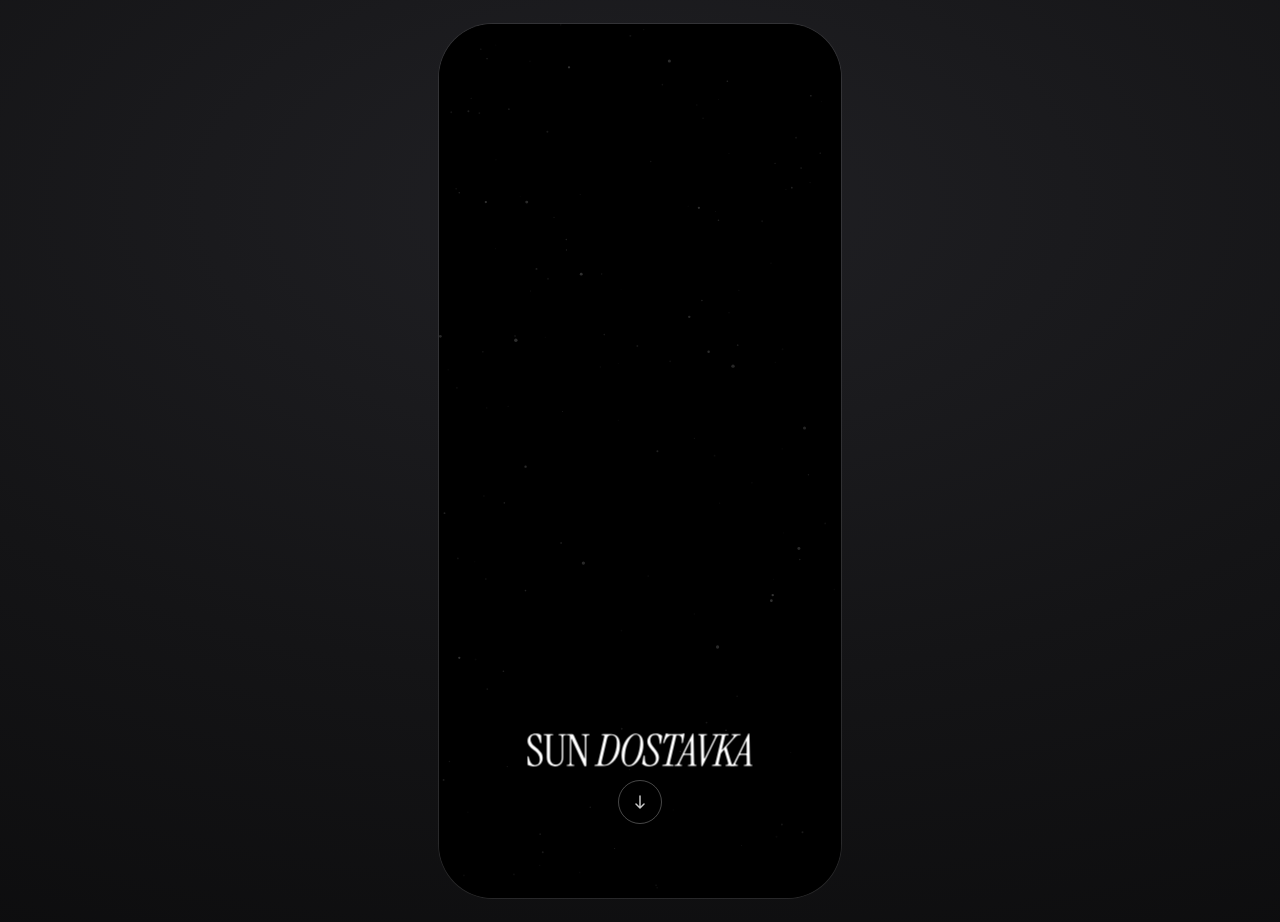
==== mysun/index.html @ 7bcfae19 "feat: mysun — интерактивный прототип «доставки солнца» (тестовое, студия Лебедева) Логотип по скролл" ====
<!doctype html>
<html lang="ru">
<head>
<meta charset="utf-8">
<meta name="viewport" content="width=device-width, initial-scale=1">
<title>mysun — State01</title>
<style>
@font-face{font-family:"Libertinus Serif";font-style:normal;font-weight:400;font-display:swap;src:url([data-uri]) format("woff2")}
@font-face{font-family:"Libertinus Serif";font-style:italic;font-weight:400;font-display:swap;src:url([data-uri]) format("woff2")}
  @font-face{
    font-family:"Inter";font-style:normal;font-display:swap;font-weight:100 900;
    src:url("./fonts/inter-cyrillic-wght-normal.woff2") format("woff2-variations");
    unicode-range:U+0301,U+0400-045F,U+0490-0491,U+04B0-04B1,U+2116;
  }
  @font-face{
    font-family:"Inter";font-style:normal;font-display:swap;font-weight:100 900;
    src:url("./fonts/inter-latin-wght-normal.woff2") format("woff2-variations");
    unicode-range:U+0000-00FF,U+0131,U+0152-0153,U+02BB-02BC,U+02C6,U+02DA,U+02DC,U+0304,U+0308,U+0329,U+2000-206F,U+20AC,U+2122,U+2191,U+2193,U+2212,U+2215,U+FEFF,U+FFFD;
  }
  :root{
    /* warm-amber light — clean amber → deep orange, bright pooled at bottom (per Figma) */
    --core:#FFF6E4; --c1:#FFE1A6; --c2:#FDB84F; --c3:#F58A1E; --c4:#D65A0C; --c5:#9c4207; --top:#5a2103;
    --halo:rgba(255,150,50,.45);
    --serif:"Libertinus Serif","Times New Roman",Georgia,"Iowan Old Style",serif;
    --sans:"Inter",-apple-system,BlinkMacSystemFont,"SF Pro Display","Segoe UI",system-ui,sans-serif;
  }
  *{box-sizing:border-box;margin:0;padding:0}
  .page{
    min-height:100vh;display:flex;align-items:center;justify-content:center;
    background:#0c0a09;padding:24px;
    -webkit-font-smoothing:antialiased;text-rendering:optimizeLegibility;
  }
  /* ---- phone frame : iPhone 17, 402 x 874 ---- */
  .frame{
    position:relative;width:402px;height:874px;flex:0 0 auto;
    border-radius:54px;overflow:hidden;
    background:linear-gradient(204.7deg,#130b07 0%,#26140d 100%);
    box-shadow:0 0 0 1px rgba(255,255,255,.1),inset 0 0 0 1px rgba(255,255,255,.03);
    color:#fff;font-family:var(--sans);isolation:isolate;
  }
  /* subtle starfield + upper warm glow */
  .frame::before{
    content:"";position:absolute;inset:0;pointer-events:none;z-index:0;
    background:
      radial-gradient(120% 70% at 72% -8%, rgba(255,150,60,.20), rgba(255,150,60,0) 60%),
      radial-gradient(1px 1px at 18% 84%, rgba(255,255,255,.5), transparent),
      radial-gradient(1px 1px at 62% 12%, rgba(255,255,255,.35), transparent),
      radial-gradient(1.2px 1.2px at 84% 46%, rgba(255,255,255,.4), transparent),
      radial-gradient(1px 1px at 30% 30%, rgba(255,255,255,.28), transparent),
      radial-gradient(1px 1px at 46% 70%, rgba(255,255,255,.3), transparent),
      radial-gradient(1px 1px at 8% 52%, rgba(255,255,255,.22), transparent),
      radial-gradient(1.3px 1.3px at 90% 78%, rgba(255,255,255,.3), transparent),
      radial-gradient(1px 1px at 74% 62%, rgba(255,255,255,.25), transparent);
  }

  /* ---- status bar ---- */
  .statusbar{position:absolute;top:0;left:0;right:0;height:54px;z-index:5;
    display:flex;align-items:center;justify-content:space-between;
    padding:18px 32px 0;font-weight:600;font-size:16px;letter-spacing:.2px}
  .statusbar .glyphs{display:flex;align-items:center;gap:7px}
  .statusbar svg{display:block}

  /* ---- layout stage ---- */
  .stage{position:absolute;left:16px;top:66px;width:370px;height:783px;z-index:3;
    display:flex;flex-direction:column;gap:32px}
  .col{display:flex;flex-direction:column;justify-content:space-between;height:687px}

  /* header */
  .header{display:flex;flex-direction:column;gap:32px}
  .topbar{display:flex;align-items:center;justify-content:space-between}
  .gbtn{display:flex;align-items:center;justify-content:center;
    background:rgba(255,255,255,.1);border:1px solid rgba(255,255,255,.1);
    backdrop-filter:blur(5px);-webkit-backdrop-filter:blur(5px);border-radius:999px;
    cursor:pointer;transition:transform .15s ease,background .25s ease}
  .gbtn.back,.gbtn.gear{width:40px;height:40px}
  .gbtn svg{display:block}
  .wordmark{font-family:var(--serif);font-style:normal;font-size:23px;
    letter-spacing:.3px;color:#fff;line-height:1;user-select:none}
  .wordmark .wm-roman{font-style:normal}
  .wordmark .wm-italic{font-style:italic}

  /* switcher (.tabs/.tabs-track/.tab/.tab-pill) стилизуется в motion.css */
  .tab{border:none;font-family:var(--sans)}

  /* main : sphere + description */
  .main{display:flex;flex-direction:column;gap:32px;align-items:center}

  .sun-stage{position:relative;width:241px;height:241px;display:grid;place-items:center}
  .sun-halo{position:absolute;width:352px;height:352px;border-radius:50%;
    background:radial-gradient(closest-side,var(--halo),rgba(255,150,50,0) 70%);
    filter:blur(6px);z-index:0;animation:breathe 7s ease-in-out infinite}

  .sun{position:relative;width:241px;height:241px;border-radius:50%;z-index:1;
    box-shadow:0 26px 60px -12px rgba(255,110,20,.35), 0 0 0 1px rgba(255,255,255,.06)}

  /* inner living light — bright pooled toward the bottom (per Figma ellipses) */
  .sun-light{position:absolute;inset:0;border-radius:50%;overflow:hidden;
    background:radial-gradient(140% 110% at 50% 116%,
      var(--core) 0%, var(--c1) 13%, var(--c2) 27%, var(--c3) 41%,
      var(--c4) 57%, var(--c5) 79%, var(--top) 100%)}
  .plasma{position:absolute;border-radius:50%;mix-blend-mode:screen;filter:blur(16px);opacity:.75}
  .plasma.a{width:150px;height:120px;left:26%;top:54%;
    background:radial-gradient(closest-side,rgba(255,214,140,.9),transparent);
    animation:drift1 9s ease-in-out infinite}
  .plasma.b{width:120px;height:110px;left:48%;top:42%;
    background:radial-gradient(closest-side,rgba(255,120,30,.7),transparent);
    animation:drift2 11s ease-in-out infinite}

  /* rim / reflections read as glass */
  .rimlight{position:absolute;inset:0;border-radius:50%;pointer-events:none;z-index:1;
    background:
      radial-gradient(70% 34% at 50% 1%, rgba(200,222,255,.22), transparent 60%),
      radial-gradient(120% 120% at 30% 22%,rgba(255,255,255,.16),transparent 30%),
      radial-gradient(90% 90% at 80% 90%,rgba(255,190,120,.20),transparent 44%)}

  /* glass shell — fresnel edge, inner shading, bottom caustic */
  .sun-glass{position:absolute;inset:0;border-radius:50%;pointer-events:none;z-index:2;
    box-shadow:
      inset 0 0 0 1.5px rgba(255,255,255,.16),
      inset 0 1.5px 1px rgba(255,255,255,.32),
      inset 7px 9px 22px rgba(255,247,235,.24),
      inset -13px -15px 36px rgba(35,10,0,.5),
      inset 0 -7px 16px rgba(255,206,140,.28)}
  /* main glare (top-left) */
  .sun-glass::before{content:"";position:absolute;left:13%;top:7%;width:47%;height:33%;
    border-radius:50%;transform:rotate(-20deg);filter:blur(2px);
    background:radial-gradient(closest-side,rgba(255,255,255,.92),rgba(255,255,255,.15) 55%,transparent 72%)}
  /* bottom caustic focus */
  .sun-glass::after{content:"";position:absolute;left:16%;right:16%;bottom:5%;height:20%;
    border-radius:50%;filter:blur(3px);
    background:radial-gradient(closest-side,rgba(255,240,205,.9),rgba(255,214,155,.25) 55%,transparent 76%)}
  .spec{position:absolute;left:24%;top:13%;width:11px;height:11px;border-radius:50%;z-index:3;
    background:radial-gradient(closest-side,#fff,rgba(255,255,255,0));filter:blur(.4px)}
  .spec.b{left:36%;top:22%;width:6px;height:6px;opacity:.8}

  /* description */
  .desc{display:flex;flex-direction:column;gap:8px;align-items:center;text-align:center;width:100%}
  .title{font-family:var(--serif);font-style:italic;font-size:48px;line-height:48px;
    letter-spacing:-1.08px;color:#fff;display:flex;align-items:flex-start;
    justify-content:center;gap:6px}
  .title .edit{width:14px;height:14px;margin-top:4px;flex:0 0 auto}
  .subtitle{font-family:var(--sans);font-size:18px;color:rgba(255,255,255,.62)}

  /* slider */
  .sliderwrap{display:flex;flex-direction:column;gap:12px;align-items:flex-end}
  .slider{display:flex;align-items:center;justify-content:space-between;width:100%}
  .track{height:8px}
  .track.warm{width:263px;border-radius:12px 2px 2px 12px;
    background:linear-gradient(90deg,#fff 0%,#fff600 50%,#ff6200 100%)}
  .track.cool{width:91px;border-radius:2px 12px 12px 2px;
    background:linear-gradient(90deg,#00bbff 0%,#003cff 50%,#fff 100%)}
  .handle{width:8px;height:25px;border-radius:999px;background:#fff;
    box-shadow:0 2px 8px rgba(0,0,0,.4)}
  .labels{display:flex;align-items:center;justify-content:space-between;width:100%;
    font-size:16px;color:rgba(255,255,255,.55);font-variant-numeric:tabular-nums}

  /* order button */
  .order{width:100%;height:64px;border-radius:60px;
    background:rgba(255,255,255,.1);border:1px solid rgba(255,255,255,.1);
    backdrop-filter:blur(5px);-webkit-backdrop-filter:blur(5px);
    color:#fff;font-family:var(--sans);font-size:16px;font-weight:500;letter-spacing:-.4px;
    cursor:pointer;transition:transform .15s ease,background .25s ease}
  .order:hover{background:rgba(255,255,255,.14)}

  .home{position:absolute;bottom:9px;left:50%;transform:translateX(-50%);
    width:139px;height:5px;border-radius:999px;background:rgba(255,255,255,.6);z-index:6}

  @keyframes breathe{0%,100%{transform:scale(1);opacity:.85}50%{transform:scale(1.05);opacity:1}}
  @keyframes drift1{0%,100%{transform:translate(0,0)}50%{transform:translate(10px,-8px)}}
  @keyframes drift2{0%,100%{transform:translate(0,0)}50%{transform:translate(-9px,7px)}}
  @media (prefers-reduced-motion:reduce){.sun-halo,.plasma{animation:none}}
</style>
<link rel="stylesheet" href="./vendor/serega-emotional.css">
<link rel="stylesheet" href="./motion.css?v=qa2-3">
</head>
<body>
<div class="page">
  <div class="frame is-loading" role="region" aria-label="Интерактивный прототип mysun">
    <div class="scroll-track">
      <div class="scene">
    <div class="rays" aria-hidden="true"></div>

    <!-- вуаль: на время градиента полностью закрывает сцену (лого, солнце, UI) -->
    <div class="loader-veil" aria-hidden="true"></div>

    <!-- лоадер: вспышки градиентов в цветовой гамме звёзд (референс loader.mp4) -->
    <div class="loader" aria-hidden="true">
      <span class="flash flash-1"></span>
      <span class="flash flash-2"></span>
      <span class="flash flash-3"></span>
      <span class="flash flash-4"></span>
      <span class="flash flash-5"></span>
      <span class="flash flash-6"></span>
    </div>

    <button class="scroll-hint" type="button" aria-label="Показать интерфейс">
      <span class="hint-inner">
        <!-- Gravity UI · arrow-down -->
        <svg class="hint-arrow" width="16" height="16" viewBox="0 0 16 16" fill="none" aria-hidden="true">
          <path fill="currentColor" fill-rule="evenodd" clip-rule="evenodd" d="M8 1.25a.75.75 0 0 1 .75.75v10.19l2.72-2.72a.75.75 0 1 1 1.06 1.06l-4 4a.75.75 0 0 1-1.06 0l-4-4a.75.75 0 1 1 1.06-1.06l2.72 2.72V2A.75.75 0 0 1 8 1.25"/>
        </svg>
      </span>
    </button>

    <!-- status bar -->
    <div class="statusbar motion-reveal">
      <span>9:41</span>
      <span class="glyphs">
        <svg width="18" height="12" viewBox="0 0 18 12" fill="none"><rect x="0" y="8" width="3" height="4" rx="1" fill="#fff"/><rect x="5" y="5.5" width="3" height="6.5" rx="1" fill="#fff"/><rect x="10" y="3" width="3" height="9" rx="1" fill="#fff"/><rect x="15" y="0" width="3" height="12" rx="1" fill="#fff"/></svg>
        <svg width="17" height="12" viewBox="0 0 17 12" fill="none"><path d="M8.5 2.2c2.7 0 5.2 1.05 7 2.75l-1.5 1.6A7.8 7.8 0 0 0 8.5 4.35 7.8 7.8 0 0 0 3 6.55L1.5 4.95A10 10 0 0 1 8.5 2.2Z" fill="#fff"/><path d="M8.5 6.1c1.55 0 3 .6 4.05 1.6l-1.55 1.62A3.6 3.6 0 0 0 8.5 8.2c-.95 0-1.83.35-2.5.9L4.45 7.7A5.85 5.85 0 0 1 8.5 6.1Z" fill="#fff"/><circle cx="8.5" cy="10.3" r="1.5" fill="#fff"/></svg>
        <svg width="27" height="13" viewBox="0 0 27 13" fill="none"><rect x="1" y="1" width="22" height="11" rx="3.2" stroke="#fff" stroke-opacity=".5" fill="none"/><rect x="2.6" y="2.6" width="17" height="7.8" rx="1.8" fill="#fff"/><path d="M25 4.5v4c.9-.35 1.4-1.1 1.4-2s-.5-1.65-1.4-2Z" fill="#fff" fill-opacity=".6"/></svg>
      </span>
    </div>

    <!-- content -->
    <div class="stage">
      <div class="col">

        <!-- header -->
        <div class="header">
          <div class="topbar">
            <!-- Плейсхолдер сохраняет центрирование вордмарка. Без иконки, фона и клика. -->
            <span class="back-spacer" aria-hidden="true"></span>
            <div class="wordmark" aria-label="SUN DOSTAVKA">
              <span class="wordmark-text"><img class="wordmark-vector" src="./assets/logo-wordmark.svg" alt="SUN DOSTAVKA"></span>
            </div>
            <!-- Кнопка визуально невидима (opacity 0), но остаётся кликабельной зоной -->
            <button class="gbtn gear gbtn-invisible" aria-label="Настройки">
              <!-- Gravity UI · gear -->
              <svg class="gicon" width="20" height="20" viewBox="0 0 16 16" fill="none" aria-hidden="true">
                <path fill="currentColor" fill-rule="evenodd" clip-rule="evenodd" d="M7.199 2H8.8a.2.2 0 0 1 .2.2c0 1.808 1.958 2.939 3.524 2.034a.2.2 0 0 1 .271.073l.802 1.388a.2.2 0 0 1-.073.272c-1.566.904-1.566 3.164 0 4.069a.2.2 0 0 1 .073.271l-.802 1.388a.2.2 0 0 1-.271.073C10.958 10.863 9 11.993 9 13.8a.2.2 0 0 1-.199.2H7.2a.2.2 0 0 1-.2-.2c0-1.808-1.958-2.938-3.524-2.034a.2.2 0 0 1-.272-.073l-.8-1.388a.2.2 0 0 1 .072-.271c1.566-.905 1.566-3.165 0-4.07a.2.2 0 0 1-.073-.27l.801-1.389a.2.2 0 0 1 .272-.072C5.042 5.138 7 4.007 7 2.199c0-.11.089-.199.199-.199M5.5 2.2c0-.94.76-1.7 1.699-1.7H8.8c.94 0 1.7.76 1.7 1.7a.85.85 0 0 0 1.274.735 1.7 1.7 0 0 1 2.32.622l.802 1.388c.469.813.19 1.851-.622 2.32a.85.85 0 0 0 0 1.472 1.7 1.7 0 0 1 .622 2.32l-.802 1.388a1.7 1.7 0 0 1-2.32.622.85.85 0 0 0-1.274.735c0 .939-.76 1.7-1.699 1.7H7.2a1.7 1.7 0 0 1-1.699-1.7.85.85 0 0 0-1.274-.735 1.7 1.7 0 0 1-2.32-.622l-.802-1.388a1.7 1.7 0 0 1 .622-2.32.85.85 0 0 0 0-1.471 1.7 1.7 0 0 1-.622-2.32l.801-1.389a1.7 1.7 0 0 1 2.32-.622A.85.85 0 0 0 5.5 2.2m4 5.8a1.5 1.5 0 1 1-3 0 1.5 1.5 0 0 1 3 0M11 8a3 3 0 1 1-6 0 3 3 0 0 1 6 0"/>
              </svg>
            </button>
          </div>

          <div class="tabs motion-reveal" aria-label="Пресеты">
            <div class="tabs-track" role="tablist">
              <span class="tab-pill" aria-hidden="true"></span>
              <button class="tab active" type="button" role="tab" aria-selected="true" data-preset="sun"><span class="tab-label">Солнце</span></button>
              <button class="tab" type="button" role="tab" aria-selected="false" tabindex="-1" data-preset="arcturus"><span class="tab-label">Арктур</span></button>
              <button class="tab" type="button" role="tab" aria-selected="false" tabindex="-1" data-preset="capella"><span class="tab-label">Капелла</span></button>
              <button class="tab" type="button" role="tab" aria-selected="false" tabindex="-1" data-preset="betelgeuse"><span class="tab-label">Бетельгейзе</span></button>
              <button class="tab" type="button" role="tab" aria-selected="false" tabindex="-1" data-preset="rigel"><span class="tab-label">Ригель</span></button>
            </div>
          </div>
        </div>

        <!-- main -->
        <div class="main">
          <div class="sun-stage">
            <div class="sun-halo"></div>
            <div class="sun" data-preset="sun" data-temperature="5800">
              <div class="refraction" aria-hidden="true"></div>
              <canvas class="metal-orb" width="512" height="512" tabindex="0" aria-label="Живое настраиваемое солнце. Перетаскивайте, чтобы повернуть"></canvas>
            </div>
          </div>

          <div class="desc motion-reveal">
            <button class="title" type="button" aria-label="Изменить имя солнца">
              <span class="title-name"><span data-title-word>My</span> <span data-title-word>unique</span> <span data-title-word>sun</span></span>
              <!-- Карандаш сплошной заливкой (в стиле -fill иконок Gravity UI), в белом круге -->
              <svg class="edit" viewBox="0 0 16 16" fill="none" aria-hidden="true"><circle cx="8" cy="8" r="8" fill="#fff"/><g transform="translate(3.6 3.6) scale(0.54)"><path fill="#111" d="M13.06 1.94a2.75 2.75 0 0 1 0 3.89L12.24 6.65 9.35 3.76l.82-.82a2.75 2.75 0 0 1 3.89 0Z"/><path fill="#111" d="m8.29 4.82 2.89 2.89-6.32 6.32a1.6 1.6 0 0 1-.76.42l-2.62.64a.6.6 0 0 1-.73-.73l.64-2.62a1.6 1.6 0 0 1 .42-.76z"/></g></svg>
            </button>
            <label class="sr-only" for="sun-name-editor">Имя солнца</label>
            <input class="title-editor" id="sun-name-editor" type="text" maxlength="24" autocomplete="off" aria-hidden="true">
            <div class="subtitle"><span class="subtitle-line is-hidden">Ровное и ясное</span></div>
          </div>
        </div>

        <!-- slider -->
        <div class="sliderwrap motion-reveal">
          <div class="slider">
            <output class="size-readout" for=""><span class="size-readout-in">30 см</span></output>
            <div class="handle"></div>
            <input class="temp-input" type="range" min="0" max="100" step="1" value="50" aria-label="Нагрев звезды">
          </div>
          <div class="labels">
            <span data-ui-label>Тлеет</span>
            <span data-ui-label>Пылает</span>
          </div>
        </div>

      </div>

      <button class="order motion-reveal" type="button">Заказать своё солнце</button>
    </div>

    <div class="home motion-reveal"></div>
    <div class="order-transition" aria-hidden="true"></div>
    <section class="settings-panel" role="dialog" aria-modal="false" aria-labelledby="orb-settings-title" aria-hidden="true">
      <div class="settings-header">
        <button class="settings-action settings-reset" type="button">Сбросить</button>
        <h2 id="orb-settings-title">Настройки орба</h2>
        <button class="settings-action settings-done" type="button">Готово</button>
      </div>
      <div class="settings-scroll">
        <label class="settings-picker-wrap">
          <span>Параметр</span>
          <select class="settings-picker" aria-label="Выберите параметр сферы"></select>
        </label>

        <section class="settings-group" aria-labelledby="shape-settings-title">
          <h3 id="shape-settings-title">Форма</h3>

          <label class="settings-control">
            <span class="settings-control-head"><strong>Радиус</strong><output data-output-for="radius">0.66</output></span>
            <input type="range" min="0.3" max="0.78" step="0.01" value="0.66" data-orb-param="radius" aria-label="Радиус">
            <span class="settings-help">Размер звезды в кадре.</span>
          </label>

          <label class="settings-control">
            <span class="settings-control-head"><strong>Деформация</strong><output data-output-for="wobble">0.06</output></span>
            <input type="range" min="0" max="0.3" step="0.005" value="0.06" data-orb-param="wobble" aria-label="Деформация">
            <span class="settings-help">Насколько силуэт отходит от идеального круга.</span>
          </label>

          <label class="settings-control">
            <span class="settings-control-head"><strong>Мягкий край</strong><output data-output-for="edgeSoft">0.03</output></span>
            <input type="range" min="0.005" max="0.2" step="0.005" value="0.03" data-orb-param="edgeSoft" aria-label="Мягкий край">
            <span class="settings-help">Размытость границы стекла.</span>
          </label>
        </section>

        <section class="settings-group" aria-labelledby="flow-settings-title">
          <h3 id="flow-settings-title">Поток света</h3>

          <label class="settings-control">
            <span class="settings-control-head"><strong>Масштаб потока</strong><output data-output-for="flowScale">1.50</output></span>
            <input type="range" min="0.4" max="4" step="0.01" value="1.5" data-orb-param="flowScale" aria-label="Масштаб потока">
            <span class="settings-help">Крупность световых пятен внутри. Меньше — шире мазки.</span>
          </label>

          <label class="settings-control">
            <span class="settings-control-head"><strong>Скорость потока</strong><output data-output-for="flowSpeed">1.00</output></span>
            <input type="range" min="0" max="3" step="0.01" value="1" data-orb-param="flowSpeed" aria-label="Скорость потока">
            <span class="settings-help">Как быстро перетекает свет внутри звезды.</span>
          </label>

          <label class="settings-control">
            <span class="settings-control-head"><strong>Завихрение</strong><output data-output-for="warp">0.55</output></span>
            <input type="range" min="0" max="1.6" step="0.01" value="0.55" data-orb-param="warp" aria-label="Завихрение">
            <span class="settings-help">Изогнутость потоков — главный регулятор «жидкости».</span>
          </label>

          <label class="settings-control">
            <span class="settings-control-head"><strong>Контраст</strong><output data-output-for="contrast">1.50</output></span>
            <input type="range" min="0.3" max="3.5" step="0.01" value="1.5" data-orb-param="contrast" aria-label="Контраст">
            <span class="settings-help">Разница между тенью и раскалённым центром.</span>
          </label>

          <label class="settings-control">
            <span class="settings-control-head"><strong>Подсветка</strong><output data-output-for="lift">0.10</output></span>
            <input type="range" min="-0.4" max="0.7" step="0.01" value="0.1" data-orb-param="lift" aria-label="Подсветка">
            <span class="settings-help">Сдвиг всей гаммы к светлым тонам.</span>
          </label>
        </section>

        <section class="settings-group" aria-labelledby="glass-settings-title">
          <h3 id="glass-settings-title">Стекло</h3>

          <label class="settings-control">
            <span class="settings-control-head"><strong>Ширина ободка</strong><output data-output-for="rimWidth">9.00</output></span>
            <input type="range" min="2" max="26" step="0.1" value="9" data-orb-param="rimWidth" aria-label="Ширина ободка">
            <span class="settings-help">Больше — тоньше светящийся кант по краю.</span>
          </label>

          <label class="settings-control">
            <span class="settings-control-head"><strong>Яркость ободка</strong><output data-output-for="rimGain">0.55</output></span>
            <input type="range" min="0" max="2.5" step="0.01" value="0.55" data-orb-param="rimGain" aria-label="Яркость ободка">
            <span class="settings-help">Сила свечения стеклянного канта.</span>
          </label>

          <label class="settings-control">
            <span class="settings-control-head"><strong>Блик</strong><output data-output-for="specGain">0.50</output></span>
            <input type="range" min="0" max="2" step="0.01" value="0.5" data-orb-param="specGain" aria-label="Блик">
            <span class="settings-help">Яркость зеркального блика на поверхности.</span>
          </label>

          <label class="settings-control">
            <span class="settings-control-head"><strong>Резкость блика</strong><output data-output-for="specTight">26.00</output></span>
            <input type="range" min="4" max="80" step="0.5" value="26" data-orb-param="specTight" aria-label="Резкость блика">
            <span class="settings-help">Больше — меньше и острее блик.</span>
          </label>
        </section>

        <section class="settings-group" aria-labelledby="glow-settings-title">
          <h3 id="glow-settings-title">Свечение</h3>

          <label class="settings-control">
            <span class="settings-control-head"><strong>Ореол</strong><output data-output-for="glowGain">0.70</output></span>
            <input type="range" min="0" max="2.5" step="0.01" value="0.7" data-orb-param="glowGain" aria-label="Ореол">
            <span class="settings-help">Яркость свечения вокруг звезды.</span>
          </label>

          <label class="settings-control">
            <span class="settings-control-head"><strong>Спад ореола</strong><output data-output-for="glowFalloff">6.50</output></span>
            <input type="range" min="2" max="18" step="0.1" value="6.5" data-orb-param="glowFalloff" aria-label="Спад ореола">
            <span class="settings-help">Как далеко расходится свет от оболочки.</span>
          </label>

          <label class="settings-control">
            <span class="settings-control-head"><strong>Сила bloom</strong><output data-output-for="bloomStrength">0.70</output></span>
            <input type="range" min="0" max="1.6" step="0.01" value="0.7" data-orb-param="bloomStrength" aria-label="Сила bloom">
            <span class="settings-help">Мягкое расплывание света в постобработке.</span>
          </label>

          <label class="settings-control">
            <span class="settings-control-head"><strong>Радиус bloom</strong><output data-output-for="bloomRadius">1.60</output></span>
            <input type="range" min="0.25" max="3.5" step="0.05" value="1.6" data-orb-param="bloomRadius" aria-label="Радиус bloom">
            <span class="settings-help">Ширина свечения без размытия самой сферы.</span>
          </label>

          <label class="settings-control">
            <span class="settings-control-head"><strong>Порог bloom</strong><output data-output-for="bloomThreshold">0.42</output></span>
            <input type="range" min="0.05" max="0.9" step="0.01" value="0.42" data-orb-param="bloomThreshold" aria-label="Порог bloom">
            <span class="settings-help">Какие по яркости области начинают светиться наружу.</span>
          </label>
        </section>

        <section class="settings-group" aria-labelledby="global-settings-title">
          <h3 id="global-settings-title">Общее</h3>

          <label class="settings-control">
            <span class="settings-control-head"><strong>Скорость анимации</strong><output data-output-for="motion">1.00</output></span>
            <input type="range" min="0" max="3" step="0.01" value="1" data-orb-param="motion" aria-label="Скорость анимации">
            <span class="settings-help">Общий темп всего движения звезды.</span>
          </label>

          <label class="settings-control">
            <span class="settings-control-head"><strong>Экспозиция</strong><output data-output-for="exposure">1.50</output></span>
            <input type="range" min="0.4" max="3.2" step="0.01" value="1.5" data-orb-param="exposure" aria-label="Экспозиция">
            <span class="settings-help">Общая яркость до bloom.</span>
          </label>

          <label class="settings-control">
            <span class="settings-control-head"><strong>Насыщенность</strong><output data-output-for="saturation">1.20</output></span>
            <input type="range" min="0.4" max="2.2" step="0.01" value="1.2" data-orb-param="saturation" aria-label="Насыщенность">
            <span class="settings-help">Интенсивность цвета без изменения температуры.</span>
          </label>

          <label class="settings-control">
            <span class="settings-control-head"><strong>Чёткость</strong><output data-output-for="sharpness">8.5</output></span>
            <input type="range" min="0.35" max="1" step="0.01" value="0.85" data-orb-param="sharpness" aria-label="Чёткость">
            <span class="settings-help">Разрешение рендера и нагрузка на GPU.</span>
          </label>
        </section>

        <label class="settings-color">
          <span><strong>Цвет ядра</strong><small>Меняется также шкалой температуры.</small></span>
          <span class="color-wheel"><input type="color" value="#ffd9a8" data-orb-param="color" aria-label="Цвет ядра"></span>
        </label>

        <button class="rotation-reset" type="button">Сбросить поворот сферы</button>
      </div>
    </section>
      </div>
    </div>
  </div>
</div>
<script type="module">
  // Библиотека скилла serega-emotional подключается как есть (ES-модуль),
  // отложенно — motion.js вызывает её уже по событиям, после загрузки.
  import { seregaEmotional } from "./vendor/serega-emotional.js";
  window.seregaEmotional = seregaEmotional;
  window.dispatchEvent(new Event("serega:ready"));
</script>
<script src="./motion.js?v=qa2-3"></script>
<script src="./orb.js?v=qa2-3"></script>
<script src="./settings.js?v=qa2-3"></script>
</body>
</html>
---- mysun/vendor/serega-emotional.css ----
.serega-emotional {
    display: inline-block;
}

.serega-emotional__word {
    display: inline-block;
    white-space: nowrap;
}

.serega-emotional__unit {
    display: inline-block;
    transform-origin: 50% 55%;
    white-space: pre;
    will-change: opacity, filter, transform;
}

@media (prefers-reduced-motion: reduce) {
    .serega-emotional__unit {
        will-change: auto;
    }
}
---- mysun/motion.css ----
:root {
  --motion-ease: cubic-bezier(.2, 0, 0, 1);
  --motion-fast: 150ms;
  --motion-medium: 300ms;
  --scroll-length: 3496px;
  --glass-progress: 1;
  --light-progress: 1;
  --bb-rgb: 255 225 166;
  --slider-x: 144.8px;
}

.frame {
  overflow-x: hidden;
  overflow-y: auto;
  overscroll-behavior: contain;
  scrollbar-width: none;
  background: #000;
}

.frame::-webkit-scrollbar {
  display: none;
}

.frame.settings-open {
  overflow: hidden;
}

.scroll-track {
  position: relative;
  height: var(--scroll-length);
}

.scene {
  position: sticky;
  inset-block-start: 0;
  width: 100%;
  height: 874px;
  overflow: hidden;
  isolation: isolate;
  background: #000;
}

.scene::before {
  content: "";
  position: absolute;
  inset: 0;
  z-index: 0;
  pointer-events: none;
  background: url("./assets/figma-bg-stars.svg") center / 100% 100% no-repeat;
}

.scene::after {
  content: none;
}

/* --- Living light rays (behind the orb; colour follows the chosen star) --- */
.rays {
  position: absolute;
  inset: 0;
  z-index: 0;
  pointer-events: none;
  opacity: 0;
  overflow: hidden;
  mix-blend-mode: screen;
  --ray-rgb: 255 190 130;
  transition: opacity var(--motion-medium) var(--motion-ease);
}

@property --ray-angle {
  syntax: "<angle>";
  inherits: false;
  initial-value: 0deg;
}

.rays::before {
  content: "";
  position: absolute;
  inset: 0;
  /* Few, large beams — ~3 wide light shafts across the visible quadrant */
  background: repeating-conic-gradient(
    from var(--ray-angle) at 100% 0%,
    rgb(var(--ray-rgb) / 0) 0deg,
    rgb(var(--ray-rgb) / .09) 11deg,
    rgb(var(--ray-rgb) / .09) 22deg,
    rgb(var(--ray-rgb) / 0) 33deg
  );
  /* Long reach — beams stay visible right down to the bottom-left corner */
  -webkit-mask-image: radial-gradient(150% 150% at 100% 0%, #000 6%, rgb(0 0 0 / .78) 42%, rgb(0 0 0 / .45) 82%, transparent 122%);
  mask-image: radial-gradient(150% 150% at 100% 0%, #000 6%, rgb(0 0 0 / .78) 42%, rgb(0 0 0 / .45) 82%, transparent 122%);
  filter: blur(10px);
  /* Drift the beam angle (not the element) — corner stays anchored, no gaps */
  animation:
    rays-drift 44s ease-in-out infinite alternate,
    rays-breathe 13s ease-in-out infinite;
  will-change: opacity;
}

@keyframes rays-drift {
  from { --ray-angle: -5deg; }
  to { --ray-angle: 6deg; }
}

@keyframes rays-breathe {
  0%, 100% { opacity: .42; }
  50% { opacity: .7; }
}

@media (prefers-reduced-motion: reduce) {
  .rays::before { animation: none; }
}

.frame::before {
  content: none;
}

.page {
  /* Графитовая студийная подложка — чёрный фрейм телефона читается силуэтом */
  background: radial-gradient(130% 100% at 50% 22%, #202024 0%, #141416 52%, #0b0b0c 100%);
}

.statusbar,
.home {
  display: none;
}

.intro-bloom {
  position: absolute;
  z-index: 1;
  inset-inline-start: 50%;
  inset-block-start: 50%;
  width: 330px;
  height: 330px;
  border-radius: 50%;
  pointer-events: none;
  transform: translate3d(-50%, -50%, 0);
  filter: blur(12px);
  will-change: transform, opacity, filter;
}

.intro-bloom::before {
  content: "";
  position: absolute;
  inset: 0;
  border-radius: inherit;
  background: radial-gradient(
    closest-side,
    rgba(255, 173, 92, .42),
    rgba(240, 94, 20, .15) 44%,
    rgba(112, 36, 10, 0) 75%
  );
  animation: intro-breathe 7s ease-in-out infinite;
}

.scroll-hint {
  position: absolute;
  z-index: 7;
  inset-inline-start: 50%;
  inset-block-end: 58px;
  display: grid;
  min-width: 44px;
  min-height: 44px;
  place-items: center;
  border: 0;
  color: rgba(255, 255, 255, .64);
  background: transparent;
  font: 400 12px/1 var(--sans);
  cursor: pointer;
  transform: translate3d(-50%, 0, 0);
  transition:
    color var(--motion-fast) var(--motion-ease),
    transform var(--motion-fast) var(--motion-ease);
}

.scroll-hint::after {
  content: "↓";
  font-size: 20px;
}

.scroll-hint:hover {
  color: #fff;
}

.scroll-hint:active {
  transform: translate3d(-50%, 0, 0) scale(.96);
}

.scroll-hint:focus-visible,
.tab:focus-visible,
.gbtn:focus-visible,
.order:focus-visible,
.title:focus-visible,
.temp-input:focus-visible,
.metal-orb:focus-visible {
  outline: 2px solid rgba(255, 255, 255, .9);
  outline-offset: 3px;
}

.gbtn,
.tab {
  position: relative;
}

.gbtn svg {
  display: none;
}

.gbtn-icon {
  position: absolute;
  inset: 50% auto auto 50%;
  z-index: 1;
  display: block;
  pointer-events: none;
  width: 20px;
  height: 20px;
  transform: translate3d(-50%, -50%, 0);
}

.gbtn-icon-back {
  width: 12px;
  height: 17px;
  transform: translate3d(-50%, -50%, 0) rotate(90deg);
}

.gbtn::after {
  content: "";
  position: absolute;
  inset: -2px;
  z-index: 2;
}

.tab::after {
  content: "";
  position: absolute;
  inset-block: -6px;
  inset-inline: 0;
}

.wordmark {
  position: relative;
  display: inline-block;
  transform-origin: center;
  white-space: nowrap;
  will-change: transform;
}

.wordmark-text {
  display: inline-block;
  will-change: transform, opacity, filter;
}

.sun-stage {
  will-change: transform, opacity, filter;
}

.sun {
  overflow: visible;
  background: none;
  box-shadow: none;
  will-change: transform, opacity, filter;
}

.sun::after {
  content: none;
}

.metal-orb {
  position: relative;
  z-index: 1;
  display: block;
  width: 100%;
  height: 100%;
  opacity: var(--light-progress);
  cursor: grab;
  touch-action: none;
  user-select: none;
  will-change: opacity;
}

.sun.is-user-rotating .metal-orb {
  cursor: grabbing;
}

.metal-orb.is-pointer-focused:focus-visible {
  outline-color: transparent;
}

.sun-halo {
  display: none;
}

.orb-fallback::after {
  content: "";
  position: absolute;
  inset: 0;
  border-radius: 50%;
  background:
    radial-gradient(80% 70% at 68% 76%, #fff, transparent 36%),
    radial-gradient(circle at 38% 30%, rgb(var(--bb-rgb)), #5a2103 78%);
}

.refraction {
  display: none;
}

.title {
  border: 0;
  background: transparent;
  cursor: text;
  font-weight: 400;
  transition:
    opacity var(--motion-fast) var(--motion-ease),
    transform var(--motion-fast) var(--motion-ease);
}

.title [data-title-word] {
  display: inline-block;
  font-weight: 400;
  will-change: transform, opacity, filter;
}

.tab-label,
[data-ui-label] {
  display: inline-block;
  will-change: transform, opacity, filter;
}

/* Подпись состояния. Появление — посимвольное, из скилла serega-emotional.
   Уход скилл не описывает («Exit: none»), он добавлен по прямой просьбе:
   мягче и короче входа, как требует make-interfaces-feel-better. */
.subtitle-line {
  display: inline-block;
  transition:
    opacity 150ms var(--motion-ease),
    transform 150ms var(--motion-ease),
    filter 150ms var(--motion-ease);
}

.subtitle-line.is-hidden {
  opacity: 0;
  transform: translate3d(0, -6px, 0);
  filter: blur(4px);
}

.title:active {
  transform: scale(.96);
}

.title-editor {
  display: none;
  width: 100%;
  height: 48px;
  border: 0;
  outline: 0;
  border-radius: 12px;
  padding-inline: 12px;
  color: #fff;
  /* без стеклянной подложки — только текст и мигающая каретка */
  background: transparent;
  caret-color: #fff;
  font: italic 48px/48px var(--serif);
  letter-spacing: -1.08px;
  text-align: center;
  text-transform: none;
}

.title-editor:focus {
  outline: 0;
}

/* только каретка, без подсветки выделения (просьба пользователя) */
.title-editor::selection {
  background: transparent;
}

.title-editor.is-editing {
  display: block;
}

.desc.is-editing .title {
  display: none;
}

.temp-input {
  position: absolute;
  inset: 50% 0 auto;
  z-index: 4;
  width: 100%;
  height: 44px;
  margin: 0;
  cursor: ew-resize;
  opacity: .001;
  transform: translateY(-50%);
}

/* Место сверху под пилюлю со значением */
.sliderwrap {
  padding-block-start: 26px;
}

/* --- Шкала нагрева: линейка из штрихов (реф artifacts/slider.mp4) ---
   Штрихи идут от края до края, значение — в пилюле над риской,
   подписи «Тлеет / Пылает» вынесены ниже линейки. */
.slider {
  position: relative;
  display: block;
  height: 44px; /* touch target ≥ 44px; сами штрихи ниже и отцентрованы */
  touch-action: none;
}

/* Неактивные штрихи */
.slider::before {
  content: "";
  position: absolute;
  inset-inline: 0;
  inset-block-start: 50%;
  height: 18px;
  transform: translateY(-50%);
  background-image: repeating-linear-gradient(
    90deg,
    rgba(255, 255, 255, .22) 0 1.5px,
    transparent 1.5px 9px
  );
}

/* Пройденная часть — в цвете выбранной звезды, разгорается к риске */
.slider::after {
  content: "";
  position: absolute;
  inset-inline-start: 0;
  inset-block-start: 50%;
  width: var(--slider-fill, 50%);
  height: 18px;
  transform: translateY(-50%);
  background-image: repeating-linear-gradient(
    90deg,
    rgb(var(--accent-rgb, var(--bb-rgb))) 0 1.5px,
    transparent 1.5px 9px
  );
  -webkit-mask-image: linear-gradient(90deg, rgb(0 0 0 / .22), #000 72%);
  mask-image: linear-gradient(90deg, rgb(0 0 0 / .22), #000 72%);
}

/* Риска */
.handle {
  position: absolute;
  z-index: 3;
  inset-inline-start: 0;
  inset-block-start: 50%;
  width: 3px;
  height: 28px;
  border-radius: 999px;
  background: rgb(var(--accent-rgb, var(--bb-rgb)));
  box-shadow: 0 0 14px rgb(var(--accent-rgb, var(--bb-rgb)) / .85);
  transform: translate3d(var(--slider-x), -50%, 0);
  will-change: transform;
  transition:
    transform var(--motion-medium) var(--motion-ease),
    background-color var(--motion-fast) var(--motion-ease),
    height var(--motion-fast) var(--motion-ease);
}

/* Диаметр — то, что человек реально заказывает: пилюля над риской */
.size-readout {
  position: absolute;
  z-index: 4;
  inset-block-end: calc(100% - 4px);
  inset-inline-start: 0;
  pointer-events: none;
  transform: translate3d(var(--readout-x, 0), 0, 0);
  will-change: transform;
  transition:
    transform var(--motion-medium) var(--motion-ease),
    background-color var(--motion-fast) var(--motion-ease);
}

/* Пилюля появляется только на взаимодействии: opacity + scale + blur */
.size-readout-in {
  display: block;
  padding: 3px 9px;
  border-radius: 999px;
  background: rgb(var(--accent-rgb, var(--bb-rgb)));
  color: #1b1206;
  font-size: 13px;
  font-weight: 600;
  letter-spacing: -.2px;
  line-height: 1.25;
  white-space: nowrap;
  font-variant-numeric: tabular-nums;
  opacity: 0;
  transform: translate3d(0, 5px, 0) scale(.86);
  filter: blur(4px);
  will-change: transform, opacity, filter;
  /* уход короче входа */
  transition:
    opacity 150ms var(--motion-ease),
    transform 150ms var(--motion-ease),
    filter 150ms var(--motion-ease);
}

.slider.is-active .size-readout-in {
  opacity: 1;
  transform: translate3d(0, 0, 0) scale(1);
  filter: blur(0);
  /* Появление с отскоком — по прямой просьбе пользователя.
     Скилл по умолчанию требует bounce 0, поэтому отскок только на входе;
     уход остаётся мягким и коротким, как предписывает правило exit. */
  transition:
    opacity 220ms var(--motion-ease),
    transform 340ms cubic-bezier(.34, 1.56, .64, 1),
    filter 220ms var(--motion-ease);
}

/* Тактильный отклик при перетаскивании */
.slider.is-dragging .handle {
  height: 32px;
}

.slider.is-dragging .handle,
.slider.is-dragging .size-readout,
.slider.is-keyboard-control .handle {
  transition: none;
}

.tab,
.gbtn,
.order,
.title {
  touch-action: manipulation;
}

/* --- Слой интерактива (make-interfaces-feel-better) ---
   Явные transition-property (никаких `all`), прерываемые переходы,
   scale(.96) на нажатии — ровно .96, ниже .95 читается утрированно. */
.tab,
.gbtn,
.order,
.title,
.settings-action,
.rotation-reset {
  transition-property: transform, opacity, filter, background-color, color;
  transition-duration: 150ms;
  transition-timing-function: cubic-bezier(.2, 0, 0, 1);
}

/* Наведение — частая интеракция, поэтому только лёгкий сдвиг поверхности */
.gbtn:hover,
.order:hover,
.settings-action:hover {
  background-color: rgba(255, 255, 255, .16);
}

.tab:not(.active):hover {
  color: rgba(255, 255, 255, .88);
}

.title:hover {
  opacity: .88;
}

/* Нажатие — тактильный отклик: масштаб + прозрачность + микро-размытие */
.gbtn:active,
.order:active,
.title:active,
.settings-action:active,
.rotation-reset:active {
  transform: scale(.96);
  opacity: .92;
  filter: blur(.4px);
}

.tab:active {
  transform: scale(.96);
  opacity: .9;
  filter: blur(.3px);
}

/* Движение не единственный канал: у каждого состояния есть статичный признак
   (цвет текста у табов, фон у кнопок, пилюля у активного таба). */
@media (prefers-reduced-motion: reduce) {
  .tab:active,
  .gbtn:active,
  .order:active,
  .title:active,
  .settings-action:active,
  .rotation-reset:active {
    transform: none;
    filter: none;
  }
}

/* --- Switcher (segmented control, X/Meta/Telegram-style) --- */
/* Glass frame — 1:1 Figma: blur 5, bg/border rgba(255,255,255,.1) */
.tabs {
  position: relative;
  width: 100%;
  overflow: hidden;
  border-radius: 999px;
  background: rgba(255, 255, 255, .1);
  border: 1px solid rgba(255, 255, 255, .1);
  backdrop-filter: blur(5px);
  -webkit-backdrop-filter: blur(5px);
}

/* Horizontal scroller — words react to mouse/finger; JS drives the edge fade */
.tabs-track {
  position: relative;
  display: flex;
  align-items: center;
  gap: 0;
  padding: 8px;
  overflow-x: auto;
  scrollbar-width: none;
  -ms-overflow-style: none;
  scroll-behavior: smooth;
  touch-action: pan-x;
  overscroll-behavior-x: contain;
  cursor: grab;
}

.tabs-track::-webkit-scrollbar {
  display: none;
}

.tabs-track.is-dragging {
  cursor: grabbing;
  scroll-behavior: auto;
}

.tab {
  position: relative;
  z-index: 1;
  flex: 0 0 auto;
  width: auto;
  min-width: 0;
  padding: 8px;
  border-radius: 999px;
  font-size: 14px;
  font-weight: 510;
  letter-spacing: -.1px;
  text-align: center;
  white-space: nowrap;
  color: rgba(255, 255, 255, .58);
  background: none;
  cursor: inherit;
  -webkit-user-select: none;
  user-select: none;
  transition: color 150ms ease-out;
}

.tab[aria-selected="true"],
.tab.active {
  background: none;
  color: #111;
  padding: 8px;
}

/* Sliding indicator — animates between tabs (interruptible transition) */
.tab-pill {
  position: absolute;
  top: 8px;
  left: 0;
  width: 0;
  height: 0;
  z-index: 0;
  background: #fff;
  border-radius: 999px;
  pointer-events: none;
  transform: translate3d(0, 0, 0);
  will-change: transform, width;
}

.tabs-track.is-ready .tab-pill {
  transition:
    transform 320ms cubic-bezier(.2, 0, 0, 1),
    width 320ms cubic-bezier(.2, 0, 0, 1);
}

@media (prefers-reduced-motion: reduce) {
  .tabs-track.is-ready .tab-pill {
    transition: none;
  }
}

.order {
  font-weight: 500;
}

.subtitle,
.labels {
  font-weight: 400;
}

.statusbar {
  font-family: -apple-system, BlinkMacSystemFont, "SF Pro Text", "Inter", sans-serif;
  font-weight: 600;
  font-variant-numeric: tabular-nums;
}

.tab[aria-disabled="true"] {
  cursor: default;
}

.order-transition {
  position: absolute;
  inset: 0;
  z-index: 40;
  background: #000;
  opacity: 0;
  pointer-events: none;
  transition: opacity 420ms var(--motion-ease);
}

.is-ordering .order-transition {
  opacity: 1;
}

.settings-panel {
  position: absolute;
  inset: auto 12px 18px;
  z-index: 50;
  display: flex;
  flex-direction: column;
  height: 348px;
  max-height: calc(100% - 36px);
  overflow: hidden;
  border: 1px solid rgba(255, 255, 255, .12);
  border-radius: 24px;
  color: #fff;
  background: rgba(18, 18, 18, .88);
  box-shadow:
    0 18px 48px rgba(0, 0, 0, .48),
    inset 0 1px rgba(255, 255, 255, .08);
  backdrop-filter: blur(22px) saturate(1.18);
  -webkit-backdrop-filter: blur(22px) saturate(1.18);
  opacity: 0;
  pointer-events: none;
  transform: translate3d(0, 8px, 0) scale(.98);
  transform-origin: bottom right;
  transition:
    opacity 220ms var(--motion-ease),
    transform 260ms var(--motion-ease);
}

.settings-panel[aria-hidden="false"] {
  opacity: 1;
  pointer-events: auto;
  transform: translate3d(0, 0, 0);
}

.settings-header {
  position: relative;
  z-index: 2;
  display: grid;
  grid-template-columns: 78px 1fr 78px;
  align-items: center;
  min-height: 54px;
  padding: 5px 12px 0;
  background: transparent;
}

.settings-header h2 {
  font-size: 16px;
  font-weight: 650;
  letter-spacing: -.2px;
  text-align: center;
}

.settings-action {
  min-height: 40px;
  border: 0;
  color: #63e6ff;
  background: transparent;
  font: 510 15px/1 var(--sans);
  cursor: pointer;
  transition:
    opacity var(--motion-fast) var(--motion-ease),
    transform var(--motion-fast) var(--motion-ease);
}

.settings-action:first-child {
  justify-self: start;
}

.settings-action:last-child {
  justify-self: end;
}

.settings-action:active {
  transform: scale(.96);
}

.settings-scroll {
  display: flex;
  flex: 1 1 auto;
  min-height: 0;
  flex-direction: column;
  gap: 10px;
  overflow-x: hidden;
  overflow-y: auto;
  overscroll-behavior: contain;
  padding: 4px 12px 16px;
  scrollbar-width: none;
  touch-action: pan-y;
  -webkit-overflow-scrolling: touch;
}

.settings-scroll::-webkit-scrollbar {
  display: none;
}

.settings-picker-wrap {
  display: none;
  grid-template-columns: auto minmax(0, 1fr);
  align-items: center;
  gap: 12px;
  min-height: 44px;
  padding-inline: 12px;
  border: 1px solid rgba(255, 255, 255, .1);
  border-radius: 14px;
  background: rgba(255, 255, 255, .08);
}

.settings-picker-wrap > span {
  color: rgba(255, 255, 255, .56);
  font-size: 12px;
  font-weight: 600;
  letter-spacing: .2px;
}

.settings-picker {
  min-width: 0;
  min-height: 42px;
  border: 0;
  color: #fff;
  background: transparent;
  font: 600 14px/1 var(--sans);
  text-align: end;
  cursor: pointer;
}

.settings-picker option {
  color: #fff;
  background: #1b1b1b;
}

.settings-group {
  display: flex;
  flex: 0 0 auto;
  flex-direction: column;
  gap: 0;
  overflow: hidden;
  padding: 12px;
  border: 1px solid rgba(255, 255, 255, .08);
  border-radius: 16px;
  background: rgba(255, 255, 255, .13);
  box-shadow:
    inset 0 1px rgba(255, 255, 255, .07),
    0 12px 32px rgba(0, 0, 0, .18);
}

.settings-group.has-selected-control {
  display: flex;
}

.settings-group h3 {
  margin-block-end: 4px;
  color: rgba(255, 255, 255, .72);
  font-size: 12px;
  font-weight: 650;
  letter-spacing: 1.7px;
  text-transform: uppercase;
}

.settings-control {
  display: grid;
  gap: 8px;
  padding-block: 12px;
  border-block-end: 1px solid rgba(255, 255, 255, .1);
}

.settings-control:last-child {
  padding-block-end: 4px;
  border-block-end: 0;
}

.settings-control-head {
  display: flex;
  align-items: baseline;
  justify-content: space-between;
  gap: 16px;
}

.settings-control strong,
.settings-color strong {
  font-size: 16px;
  font-weight: 650;
  letter-spacing: -.2px;
}

.settings-control output {
  min-width: 48px;
  color: rgba(255, 255, 255, .82);
  font-size: 15px;
  font-variant-numeric: tabular-nums;
  text-align: end;
}

.settings-control input[type="range"] {
  width: 100%;
  height: 26px;
  margin: 0;
  appearance: none;
  border: 0;
  background: transparent;
  cursor: ew-resize;
}

.settings-control input[type="range"]::-webkit-slider-runnable-track {
  height: 4px;
  border-radius: 999px;
  background:
    linear-gradient(
      90deg,
      #63e6ff 0 var(--settings-fill, 50%),
      rgba(255, 255, 255, .28) var(--settings-fill, 50%) 100%
    );
}

.settings-control input[type="range"]::-webkit-slider-thumb {
  width: 26px;
  height: 26px;
  margin-block-start: -11px;
  appearance: none;
  border: 0;
  border-radius: 50%;
  background: #fff;
  box-shadow: 0 2px 8px rgba(0, 0, 0, .36);
}

.settings-control input[type="range"]::-moz-range-track {
  height: 4px;
  border-radius: 999px;
  background: rgba(255, 255, 255, .28);
}

.settings-control input[type="range"]::-moz-range-progress {
  height: 4px;
  border-radius: 999px;
  background: #63e6ff;
}

.settings-control input[type="range"]::-moz-range-thumb {
  width: 26px;
  height: 26px;
  border: 0;
  border-radius: 50%;
  background: #fff;
  box-shadow: 0 2px 8px rgba(0, 0, 0, .36);
}

.settings-help {
  color: rgba(255, 255, 255, .58);
  font-size: 12px;
  line-height: 1.35;
  text-wrap: pretty;
}

.rotation-reset {
  min-height: 44px;
  margin-block-start: 14px;
  border: 1px solid rgba(99, 230, 255, .38);
  border-radius: 14px;
  color: #63e6ff;
  background: rgba(99, 230, 255, .08);
  font: 510 14px/1 var(--sans);
  cursor: pointer;
  transition:
    background var(--motion-fast) var(--motion-ease),
    transform var(--motion-fast) var(--motion-ease);
}

.rotation-reset:hover {
  background: rgba(99, 230, 255, .14);
}

.rotation-reset:active {
  transform: scale(.96);
}

.rotation-reset:focus-visible {
  outline: 2px solid #fff;
  outline-offset: 3px;
}

.settings-color {
  display: flex;
  flex: 0 0 auto;
  align-items: center;
  justify-content: space-between;
  gap: 16px;
  min-height: 72px;
  padding: 12px 14px;
  border: 1px solid rgba(255, 255, 255, .08);
  border-radius: 16px;
  background: rgba(255, 255, 255, .13);
}

.settings-color.is-selected {
  display: flex;
}

.settings-color > span:first-child {
  display: grid;
  gap: 6px;
}

.settings-color small {
  color: rgba(255, 255, 255, .55);
  font-size: 12px;
}

.color-wheel {
  position: relative;
  width: 44px;
  height: 44px;
  flex: 0 0 auto;
  border: 2px solid rgba(255, 255, 255, .72);
  border-radius: 50%;
  background: conic-gradient(
    #ff2d55,
    #ffcc00,
    #34c759,
    #32ade6,
    #5856d6,
    #af52de,
    #ff2d55
  );
  box-shadow: 0 4px 14px rgba(0, 0, 0, .28);
}

.color-wheel input {
  position: absolute;
  inset: 5px;
  width: 30px;
  height: 30px;
  appearance: none;
  border: 0;
  border-radius: 50%;
  background: var(--orb-picked-color, #ff8c1a);
  cursor: pointer;
  opacity: .001;
}

.settings-action:focus-visible,
.settings-picker:focus-visible,
.settings-control input:focus-visible,
.color-wheel:has(input:focus-visible) {
  outline: 2px solid #fff;
  outline-offset: 3px;
}

.motion-reveal {
  will-change: transform, opacity, filter;
}

.is-scrubbing .motion-reveal,
.is-scrubbing .wordmark,
.is-scrubbing .wordmark-case,
.is-scrubbing .sun-stage,
.is-scrubbing .intro-bloom,
.is-scrubbing .scroll-hint {
  transition: none;
}

.sr-only {
  position: absolute;
  width: 1px;
  height: 1px;
  padding: 0;
  overflow: hidden;
  clip: rect(0, 0, 0, 0);
  white-space: nowrap;
  border: 0;
}

@keyframes intro-breathe {
  0%,
  100% {
    opacity: .72;
    transform: scale(.96);
  }
  50% {
    opacity: 1;
    transform: scale(1.06);
  }
}

@media (prefers-reduced-motion: reduce) {
  :root {
    --scroll-length: 874px;
  }

  .intro-bloom::before {
    animation: none;
  }

  .scroll-hint {
    display: none;
  }

  .sun-halo,
  .metal-orb {
    animation: none;
  }

  .tab,
  .gbtn,
  .order,
    .title,
    .handle,
    .wordmark-case,
    .order-transition,
    .settings-panel,
    .settings-action {
    transition: none;
  }
}

/* --- Claude QA-патч: чёрный фон + убрать iOS-хром (время/батарея/линия) --- */
.scene { background: #000; }
.scene::before { filter: none; }
.statusbar, .home { display: none !important; }

/* ==========================================================================
   ЛОАДЕР (референс artifacts/loader.mp4) + баунс-появление интерфейса
   Правила движения — по скиллу make-interfaces-feel-better:
   split & stagger enter, opacity + blur(4→0) + scale, интерактив на CSS-transition.
   ========================================================================== */

:root {
  --scroll-length: 5000px;                        /* «тугой» скролл */
  --motion-bounce: cubic-bezier(.34, 1.32, .5, 1); /* лёгкий, но заметный баунс */
}

/* пока идёт лоадер — скролл заблокирован */
.frame.is-loading { overflow: hidden; }

/* На первом кадре интерфейс не должен «мигать»: у контролов есть
   150мс transition на opacity, из-за него они успевали проявиться
   до того, как скролл-прогресс выставит им 0. */
.is-loading .gbtn,
.is-loading .tabs,
.is-loading .desc,
.is-loading .sliderwrap,
.is-loading .order {
  opacity: 0;
  transition: none;
}

/* --- 1. Вспышки градиентов -------------------------------------------------- */

.loader {
  position: absolute;
  inset: 0;
  z-index: 2;
  overflow: hidden;
  pointer-events: none;
  filter: blur(34px) saturate(1.12);
}

.loader .flash {
  position: absolute;
  inset: -14%;
  opacity: 0;
  will-change: opacity, transform;
}

/* Вспышки играют только при переходе к интерфейсу (по клику).
   На загрузке страницы градиента нет. */
.is-gradient .loader .flash {
  animation: loader-flash 1100ms cubic-bezier(.45, 0, .55, 1) both;
}

@keyframes loader-flash {
  0%   { opacity: 0;   transform: scale(1.12); }
  32%  { opacity: .88; }
  64%  { opacity: .8; }
  100% { opacity: 0;   transform: scale(1); }
}

/* Чёрный экран на старте, затем вспышки с шагом 150мс.
   Специфичность должна совпадать с правилом-шорткатом выше, иначе он
   обнуляет animation-delay. */
.is-gradient .loader .flash-1 { animation-delay: 200ms; }
.is-gradient .loader .flash-2 { animation-delay: 420ms; }
.is-gradient .loader .flash-3 { animation-delay: 640ms; }
.is-gradient .loader .flash-4 { animation-delay: 860ms; }
.is-gradient .loader .flash-5 { animation-delay: 1080ms; }
.is-gradient .loader .flash-6 { animation-delay: 1300ms; }

/* Гамма — температурный проход по нашим звёздам: от холодной красной
   Бетельгейзе к горячему сине-белому Ригелю. Соседние вспышки близки по
   тону, поэтому наложения смешиваются чисто, без лиловой мути. */

/* Бетельгейзе ~3500K — глубокий красно-оранжевый */
.flash-1 {
  background:
    radial-gradient(135% 92% at 50% 108%, rgba(255, 106, 42, .98), rgba(214, 48, 16, .82) 40%, rgba(120, 22, 8, .45) 70%, transparent 92%),
    radial-gradient(95% 46% at 50% 0%, rgba(190, 46, 20, .5), transparent 74%);
}
/* Арктур ~4300K — янтарно-оранжевый */
.flash-2 {
  background:
    radial-gradient(138% 96% at 50% 106%, rgba(255, 168, 74, 1), rgba(248, 116, 26, .84) 40%, rgba(150, 58, 12, .45) 72%, transparent 94%),
    radial-gradient(95% 48% at 50% 0%, rgba(226, 108, 30, .48), transparent 74%);
}
/* Капелла ~5000K — золото */
.flash-3 {
  background:
    radial-gradient(140% 98% at 50% 104%, rgba(255, 226, 150, 1), rgba(255, 178, 66, .88) 40%, rgba(184, 96, 24, .46) 72%, transparent 94%),
    radial-gradient(98% 50% at 50% 0%, rgba(255, 190, 96, .5), transparent 76%);
}
/* Солнце ~5800K — тёпло-белая, самая яркая вспышка */
.flash-4 {
  background:
    radial-gradient(145% 105% at 50% 100%, rgba(255, 250, 238, 1), rgba(255, 226, 170, .92) 38%, rgba(228, 158, 74, .5) 70%, transparent 96%),
    radial-gradient(105% 58% at 50% 0%, rgba(255, 236, 198, .58), transparent 78%);
}
/* Ригель ~12100K — сине-белая */
.flash-5 {
  background:
    radial-gradient(142% 100% at 50% 102%, rgba(240, 248, 255, 1), rgba(150, 196, 255, .9) 38%, rgba(64, 112, 226, .52) 70%, transparent 95%),
    radial-gradient(100% 54% at 50% 0%, rgba(176, 210, 255, .54), transparent 76%);
}
/* Затухание в ночную синь */
.flash-6 {
  background:
    radial-gradient(132% 88% at 50% 110%, rgba(86, 132, 240, .82), rgba(30, 52, 150, .55) 44%, transparent 86%),
    radial-gradient(92% 44% at 50% 0%, rgba(44, 70, 170, .34), transparent 74%);
}

/* звёзды проявляются после вспышек */
.scene::before { transition: opacity 700ms var(--motion-ease); }
.is-loading .scene::before { opacity: 0; }

/* --- 2. SUN DOSTAVKA + стрелка внизу (после вспышек) ------------------------ */

/* Одноразовый staged-вход → keyframes (transition оставлен интерактиву).
   Стагер: надпись, затем стрелка через 140мс. */
.is-loading .wordmark,
.is-loading .hint-inner { opacity: 0; }

/* JS держит transform на .wordmark → здесь только opacity/blur */
.is-loaded .wordmark { animation: loader-word 560ms var(--motion-ease) both; }

/* баунс самой надписи — на внутреннем элементе, чтобы не конфликтовать с JS */
.is-loaded .wordmark-text { animation: loader-word-bounce 640ms var(--motion-bounce) both; }

.is-loaded .hint-inner { animation: loader-hint 560ms var(--motion-bounce) 140ms both; }

@keyframes loader-word {
  from { opacity: 0; filter: blur(6px); }
  to   { opacity: 1; filter: blur(0); }
}

@keyframes loader-word-bounce {
  from { transform: translate3d(0, 10px, 0) scale(.94); }
  to   { transform: translate3d(0, 0, 0) scale(1); }
}

@keyframes loader-hint {
  from { opacity: 0; transform: translate3d(0, 8px, 0) scale(.9); }
  to   { opacity: 1; transform: translate3d(0, 0, 0) scale(1); }
}

.scroll-hint::after { content: none; }

.hint-inner { display: grid; place-items: center; }
.is-loading .scroll-hint { pointer-events: none; }

/* Стрелка в контурном круге, без заливки фона; сам глиф меньше круга.
   Кольцо живёт на .hint-inner, чтобы во время вспышек скрываться вместе
   со стрелкой (на кнопке оно просвечивало сквозь градиенты). */
.scroll-hint {
  inset-block-end: 74px;
  width: 44px;
  height: 44px;
  padding: 0;
  border: 0;
  background: transparent;
  color: rgba(255, 255, 255, .78);
}

.hint-inner {
  width: 44px;
  height: 44px;
  border: 1px solid rgba(255, 255, 255, .28);
  border-radius: 999px;
  transition: border-color var(--motion-fast) var(--motion-ease);
}

.scroll-hint:hover {
  color: #fff;
}

.scroll-hint:hover .hint-inner {
  border-color: rgba(255, 255, 255, .5);
}

.hint-arrow {
  display: block;
  width: 16px;
  height: 16px;
}

/* --- 3. Иконки Gravity UI + вектор вордмарка 1:1 из Figma --------------- */

/* Кнопка настроек — невидимая, но кликабельная зона. !important нужен,
   т.к. вход элемента управляется инлайн-стилями из JS (setBounceState). */
.gbtn-invisible {
  opacity: 0 !important;
}

/* Занимает ровно место кнопки «назад» (40×40), без фона и рамки —
   иначе topbar (space-between) теряет симметрию и вордмарк съезжает влево. */
.back-spacer {
  display: inline-block;
  width: 40px;
  height: 40px;
  flex: none;
}

/* базовое правило прячет любые svg в кнопке — возвращаем наши иконки */
.gbtn svg.gicon {
  display: block;
  width: 20px;
  height: 20px;
  color: #fff;
}

/* старые img-иконки убраны из разметки */
.gbtn-icon { display: none; }

/* Вордмарк — точный вектор из Figma (48:595), не живой текст */
.wordmark { font-size: 0; line-height: 0; }

.wordmark-vector {
  display: block;
  width: 150px;
  height: auto;
}

/* --- 4. Скролла нет: анимация запускается кликом ------------------------ */

.frame { overflow: hidden; }
.scroll-track { height: 874px; }

/* Фаза градиента изолирована: вуаль полностью закрывает сцену (лого, солнце,
   звёзды, UI), вспышки играют поверх неё. Интерфейс начинает появляться
   только когда градиент закончился. */
.loader-veil {
  position: absolute;
  inset: 0;
  z-index: 7;
  background: #000;
  opacity: 0;
  pointer-events: none;
  /* уход — «растворение», вход — быстрый, чтобы сцена скрылась сразу */
  transition: opacity 360ms var(--motion-ease);
}

.is-gradient .loader-veil {
  opacity: 1;
  transition-duration: 180ms;
}

/* --- 5. Появление интерфейса после растворения градиента ----------------
   По make-interfaces-feel-better: не анимируем один контейнер — режем на
   смысловые блоки и даём стагер ~100мс; вход = opacity + blur(4→0) +
   короткий сдвиг; fill: backwards, чтобы после входа вернулись базовые
   стили и снова работал :active { scale(.96) }. */

@keyframes ui-enter {
  from { opacity: 0; transform: translate3d(0, 10px, 0); filter: blur(4px); }
  to   { opacity: 1; transform: translate3d(0, 0, 0);    filter: blur(0); }
}

/* у сферы transform занят инлайном из JS — ей только свет и резкость */
@keyframes ui-enter-soft {
  from { opacity: 0; filter: blur(6px); }
  to   { opacity: 1; filter: blur(0); }
}

.is-revealed .topbar,
.is-revealed .tabs,
.is-revealed .desc,
.is-revealed .sliderwrap,
.is-revealed .order {
  animation: ui-enter 460ms cubic-bezier(.2, 0, 0, 1) backwards;
  will-change: transform, opacity, filter;
}

.is-revealed .sun-stage {
  animation: ui-enter-soft 560ms cubic-bezier(.2, 0, 0, 1) backwards;
}

/* стагер сверху вниз, кнопка заказа — последней */
.is-revealed .topbar     { animation-delay: 60ms; }
.is-revealed .tabs       { animation-delay: 160ms; }
.is-revealed .sun-stage  { animation-delay: 240ms; }
.is-revealed .desc       { animation-delay: 360ms; }
.is-revealed .sliderwrap { animation-delay: 460ms; }
.is-revealed .order      { animation-delay: 560ms; }
.is-gradient .loader { z-index: 8; }

.hint-arrow { display: block; }

/* мягкое приглашение к скроллу */
.is-loaded .hint-arrow { animation: hint-bob 2.4s ease-in-out 900ms infinite; }

@keyframes hint-bob {
  0%, 100% { transform: translate3d(0, 0, 0); }
  50%      { transform: translate3d(0, 4px, 0); }
}

@media (prefers-reduced-motion: reduce) {
  :root { --scroll-length: 874px; }
  .loader { display: none; }
  .is-loaded .wordmark,
  .is-loaded .wordmark-text,
  .is-loaded .hint-inner,
  .is-loaded .hint-arrow,
  .is-revealed .topbar,
  .is-revealed .tabs,
  .is-revealed .sun-stage,
  .is-revealed .desc,
  .is-revealed .sliderwrap,
  .is-revealed .order { animation: none; }
}
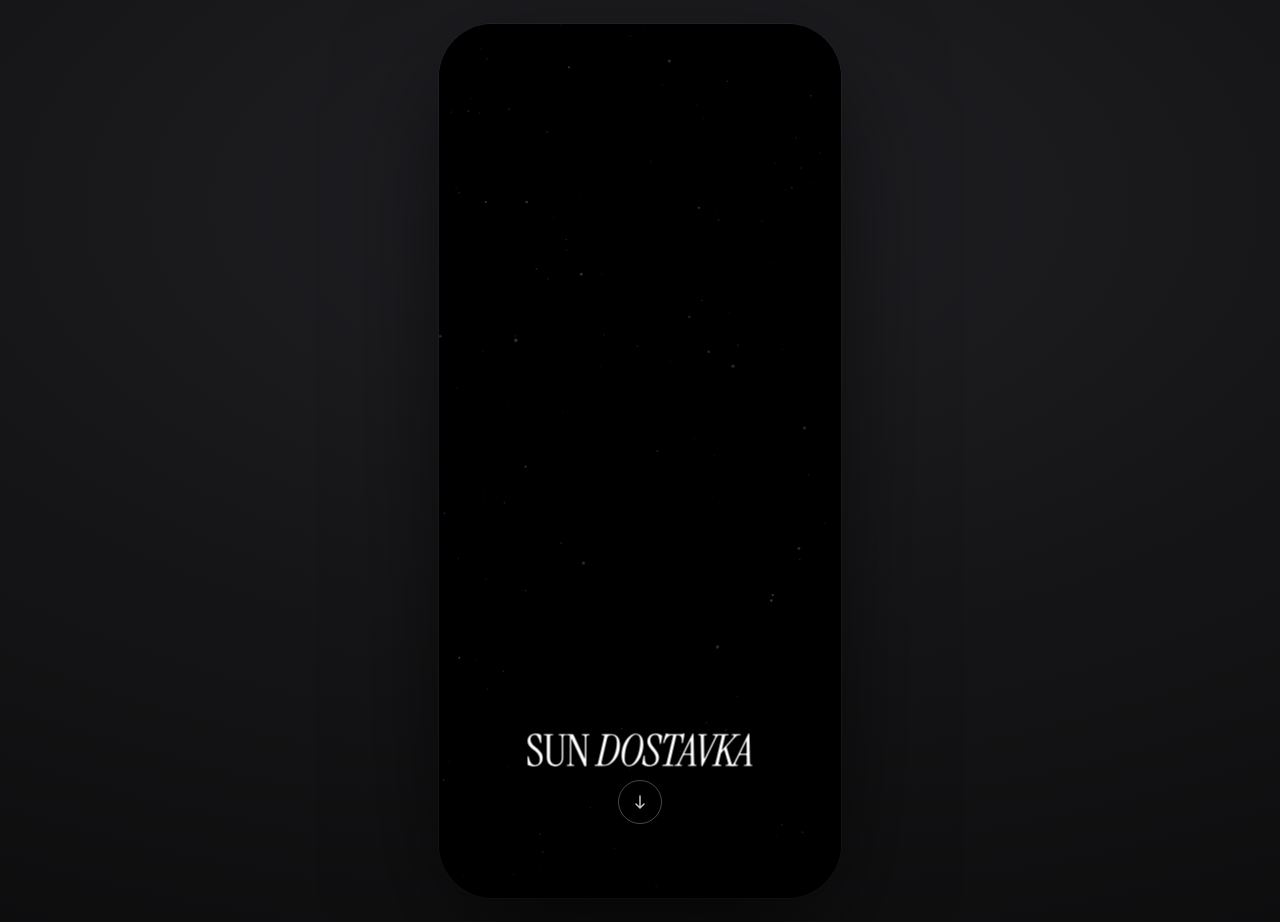
==== commit dfe67925: "fix: реальные единицы размера звёзд, единая тень и плавный переход к финалу - Размер звезды теперь в" ====
--- a/mysun/index.html
+++ b/mysun/index.html
@@ -1,5 +1,5 @@
 <!doctype html>
-<html lang="ru">
+<html lang="ru" style="background:#000">
 <head>
 <meta charset="utf-8">
 <meta name="viewport" content="width=device-width, initial-scale=1">
@@ -35,7 +35,7 @@
     position:relative;width:402px;height:874px;flex:0 0 auto;
     border-radius:54px;overflow:hidden;
     background:linear-gradient(204.7deg,#130b07 0%,#26140d 100%);
-    box-shadow:0 0 0 1px rgba(255,255,255,.1),inset 0 0 0 1px rgba(255,255,255,.03);
+    box-shadow:0 40px 120px -20px rgba(0,0,0,.8),0 0 0 1px rgba(255,255,255,.04);
     color:#fff;font-family:var(--sans);isolation:isolate;
   }
   /* subtle starfield + upper warm glow */
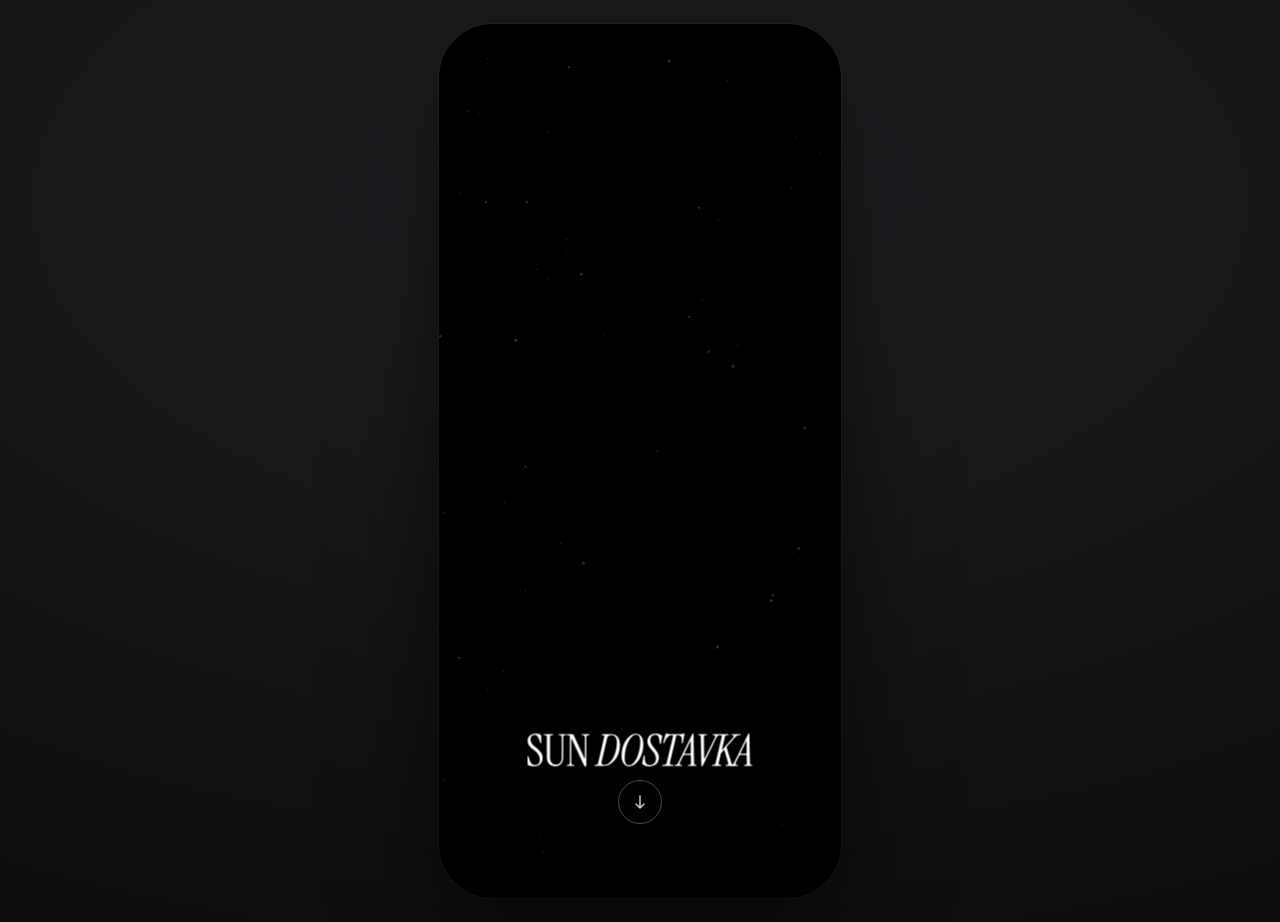
==== commit 4f48e017: "Обновил концепт" ====
--- a/mysun/index.html
+++ b/mysun/index.html
@@ -193,14 +193,14 @@
       <span class="flash flash-6"></span>
     </div>
 
-    <button class="scroll-hint" type="button" aria-label="Показать интерфейс">
+    <div class="scroll-hint" aria-hidden="true">
       <span class="hint-inner">
         <!-- Gravity UI · arrow-down -->
         <svg class="hint-arrow" width="16" height="16" viewBox="0 0 16 16" fill="none" aria-hidden="true">
           <path fill="currentColor" fill-rule="evenodd" clip-rule="evenodd" d="M8 1.25a.75.75 0 0 1 .75.75v10.19l2.72-2.72a.75.75 0 1 1 1.06 1.06l-4 4a.75.75 0 0 1-1.06 0l-4-4a.75.75 0 1 1 1.06-1.06l2.72 2.72V2A.75.75 0 0 1 8 1.25"/>
         </svg>
       </span>
-    </button>
+    </div>
 
     <!-- status bar -->
     <div class="statusbar motion-reveal">
--- a/mysun/motion.css
+++ b/mysun/motion.css
@@ -164,7 +164,7 @@
   color: rgba(255, 255, 255, .64);
   background: transparent;
   font: 400 12px/1 var(--sans);
-  cursor: pointer;
+  pointer-events: none;
   transform: translate3d(-50%, 0, 0);
   transition:
     color var(--motion-fast) var(--motion-ease),
@@ -1350,10 +1350,8 @@
   height: auto;
 }
 
-/* --- 4. Скролла нет: анимация запускается кликом ------------------------ */
-
-.frame { overflow: hidden; }
-.scroll-track { height: 874px; }
+/* --- 4. Клик — быстрая перемотка, скролл (base rule выше) — основной
+   драйвер метаморфозы. --scroll-length = 5000px задаёт «тугой» скролл. --- */
 
 /* Фаза градиента изолирована: вуаль полностью закрывает сцену (лого, солнце,
    звёзды, UI), вспышки играют поверх неё. Интерфейс начинает появляться
